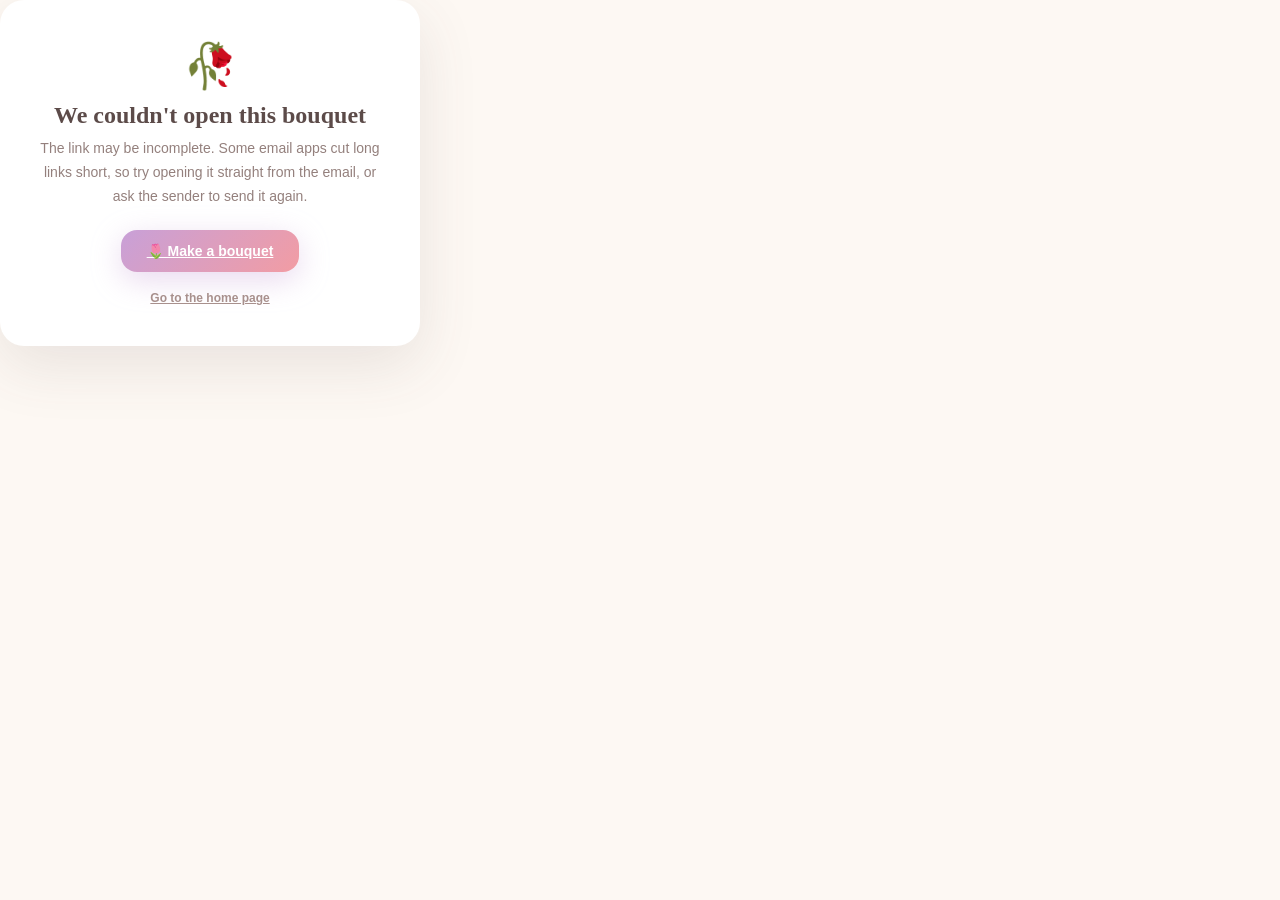
==== bouquet.html @ 2d7e66b1 "Add files via upload" ====
<!DOCTYPE html>
<html lang="en">
<head>
<meta charset="UTF-8">
<meta name="viewport" content="width=device-width, initial-scale=1.0, viewport-fit=cover">
<title>A bouquet for you - Bloom Across Miles</title>
<meta name="description" content="Someone far away sent you a bouquet and a love letter. Open it here.">
<meta name="robots" content="noindex">
<meta name="theme-color" content="#fdf8f3">
<link rel="icon" href="assets/favicon.svg" type="image/svg+xml">
<link rel="apple-touch-icon" href="assets/apple-touch-icon.png">
<meta property="og:type" content="website">
<meta property="og:site_name" content="Bloom Across Miles">
<meta property="og:title" content="A bouquet for you - Bloom Across Miles">
<meta property="og:description" content="Someone far away sent you a bouquet and a love letter. Open it here.">
<meta property="og:image" content="assets/og-image.png">
<meta name="twitter:card" content="summary_large_image">
<link rel="stylesheet" href="core/fonts.css">
<link rel="stylesheet" href="core/base.css">
<link rel="stylesheet" href="core/screens.css">
<link rel="stylesheet" href="features/send/send.css">
<link rel="stylesheet" href="features/recipient/recipient.css">
</head>
<body>
<noscript><p style="padding:40px;text-align:center;">Please turn on JavaScript to open your bouquet.</p></noscript>

<div id="screen-recipient" data-screen="recipient" data-display="block">
  <div id="recipient-bg"></div>
  <canvas id="confetti-canvas"></canvas>

  <!-- Envelope animation -->
  <div id="envelope-wrap">
    <div style="text-align:center;margin-bottom:28px;position:relative;z-index:20;">
      <p style="font-size:12px;letter-spacing:.1em;text-transform:uppercase;font-weight:600;color:#d97b84;margin-bottom:6px;">💌 You received something special</p>
      <h2 class="font-serif" style="font-size:28px;font-weight:600;color:#5c4b49;" id="recipientHeading">A bouquet is waiting for you</h2>
    </div>

    <!-- The envelope -->
    <div class="env-container env-bounce" id="envContainer" onclick="openEnvelope()" title="Tap to open" role="button" aria-label="Open the envelope">
      <!-- Envelope body -->
      <div class="env-body"></div>
      <!-- Back flap (always visible behind letter) -->
      <div class="env-back-flap"></div>
      <!-- Red heart on the back flap -->
      <div style="position:absolute;top:28px;left:50%;transform:translateX(-50%);z-index:5;pointer-events:none;">
        <svg viewBox="0 0 56 52" width="56" height="52">
          <path d="M28 46 C28 46 4 30 4 16 C4 9 9 4 16 4 C20 4 24 6 28 11 C32 6 36 4 40 4 C47 4 52 9 52 16 C52 30 28 46 28 46 Z" fill="#c0392b" stroke="#922b21" stroke-width="2"/>
          <!-- shine lines matching reference image style -->
          <path d="M16 13 Q20 10 24 13" fill="none" stroke="#e74c3c" stroke-width="1.8" stroke-linecap="round" opacity=".7"/>
          <path d="M14 18 Q19 14 25 18" fill="none" stroke="#e74c3c" stroke-width="1.6" stroke-linecap="round" opacity=".55"/>
          <path d="M13 23 Q18 18 24 23" fill="none" stroke="#e74c3c" stroke-width="1.4" stroke-linecap="round" opacity=".4"/>
          <path d="M13 28 Q18 22 24 27" fill="none" stroke="#e74c3c" stroke-width="1.2" stroke-linecap="round" opacity=".3"/>
        </svg>
      </div>
      <!-- Left & right inner triangles -->
      <div class="env-left"></div>
      <div class="env-right"></div>
      <!-- Bottom inner triangle -->
      <div class="env-bottom"></div>
      <!-- Letter (starts inside, rises up) -->
      <div class="letter-card" id="letterCard">
        <div class="letter-paper">
          <!-- Wax seal heart -->
          <div class="letter-wax">
            <svg viewBox="0 0 40 40" width="40" height="40">
              <circle cx="20" cy="20" r="19" fill="#c0392b" stroke="#922b21" stroke-width="1.5"/>
              <path d="M20 30 C20 30 9 22 9 15 C9 11 12 8 16 8 C18 8 20 10 20 12 C20 10 22 8 24 8 C28 8 31 11 31 15 C31 22 20 30 20 30 Z" fill="#e8f8f5"/>
              <path d="M14 13 Q16 11 18 13" fill="none" stroke="#922b21" stroke-width="1.2" stroke-linecap="round" opacity=".6"/>
              <path d="M13 16 Q17 13 21 16" fill="none" stroke="#922b21" stroke-width="1.2" stroke-linecap="round" opacity=".5"/>
              <path d="M12 19 Q16 15 20 18" fill="none" stroke="#922b21" stroke-width="1" stroke-linecap="round" opacity=".4"/>
            </svg>
          </div>
          <div style="height:80px;"></div><!-- space for lines via ::before -->
        </div>
      </div>
      <!-- Front flap (opens) -->
      <div class="env-front-flap" id="envFlap"></div>
      <!-- Heart seal on the closed flap -->
      <div class="env-seal" id="envSeal">
        <svg viewBox="0 0 56 52" width="56" height="52">
            <path d="M28 46 C28 46 4 30 4 16 C4 9 9 4 16 4 C20 4 24 6 28 11 C32 6 36 4 40 4 C47 4 52 9 52 16 C52 30 28 46 28 46 Z" fill="#c0392b" stroke="#922b21" stroke-width="2"/>
            <path d="M16 13 Q20 10 24 13" fill="none" stroke="#e74c3c" stroke-width="1.8" stroke-linecap="round" opacity=".7"/>
            <path d="M14 18 Q19 14 25 18" fill="none" stroke="#e74c3c" stroke-width="1.6" stroke-linecap="round" opacity=".55"/>
            <path d="M13 23 Q18 18 24 23" fill="none" stroke="#e74c3c" stroke-width="1.4" stroke-linecap="round" opacity=".4"/>
            <path d="M13 28 Q18 22 24 27" fill="none" stroke="#e74c3c" stroke-width="1.2" stroke-linecap="round" opacity=".3"/>
          </svg>
      </div>
    </div>

    <p id="clickHint" style="margin-top:20px;font-size:13px;color:#b89898;font-style:italic;position:relative;z-index:20;animation:envBounce 2s ease-in-out infinite;">Tap the envelope to open ✨</p>
  </div>

  <!-- Love Letter Modal - appears after envelope opens -->
  <div id="letter-modal">
    <div class="letter-modal-card">
      <!-- Decorative stamp -->
      <div style="position:absolute;top:20px;right:20px;width:60px;height:76px;border-radius:8px;border:2px dashed #e5c5c7;background:#fff9f9;display:flex;flex-direction:column;align-items:center;justify-content:center;padding:6px;text-align:center;transform:rotate(3deg);">
        <span style="font-size:22px;">💌</span>
        <span style="font-size:8px;font-weight:700;color:#94807d;letter-spacing:.05em;margin-top:2px;">AIR MAIL</span>
      </div>

      <!-- Distance badge -->
      <div id="modal-dist-badge" style="display:inline-flex;align-items:center;gap:6px;padding:5px 14px;border-radius:99px;background:#fff0f1;border:1px solid #fad6d9;color:#d46a74;font-size:11px;font-weight:600;margin-bottom:20px;">
        ✈️ <span id="modal-dist"></span>
      </div>

      <!-- Greeting -->
      <div class="font-hand" style="font-size:28px;color:#5c4b49;margin-bottom:6px;">
        Dearest <span id="modal-to" style="color:#d4747d;"></span>,
      </div>

      <!-- Message on lined paper -->
      <div class="modal-lines" style="margin-bottom:20px;">
        <p id="modal-msg" class="font-hand" style="font-size:22px;line-height:2;color:#5c4b49;padding:0 4px;"></p>
      </div>

      <!-- Sign-off -->
      <div style="border-top:1px solid #f5ebe9;padding-top:16px;display:flex;align-items:center;justify-content:space-between;flex-wrap:wrap;gap:12px;">
        <div>
          <div style="font-size:11px;color:#94807d;">With all my love,</div>
          <div class="font-hand" id="modal-from" style="font-size:26px;font-weight:700;color:#d4747d;"></div>
        </div>
        <div style="text-align:right;">
          <div style="font-size:11px;color:#94807d;margin-bottom:2px;">Sent with a bouquet</div>
          <div style="font-size:11px;color:#c0a8a8;">crafted just for you 🌸</div>
        </div>
      </div>

      <!-- CTA to view bouquet -->
      <div style="margin-top:24px;text-align:center;">
        <p style="font-size:12px;color:#94807d;margin-bottom:14px;">They built you a whole bouquet. Open it to see every flower they chose!</p>
        <button class="btn-bouquet" id="openBouquetBtn" onclick="openBouquet()">
          🌷 Open My Bouquet
        </button>
      </div>

      <button onclick="closeModal()" aria-label="Close" style="position:absolute;top:14px;left:14px;background:none;border:none;cursor:pointer;font-size:18px;color:#c0a8a8;font-family:inherit;">✕</button>
    </div>
  </div>
</div>

<div id="screen-bouquet" data-screen="bouquet" data-display="flex" style="display:none;min-height:100vh;flex-direction:column;align-items:center;justify-content:flex-start;padding:30px 20px;background:linear-gradient(160deg,#fff0f4 0%,#f4f0ff 60%,#f0fff4 100%);">
  <canvas id="confetti-canvas2" style="position:fixed;inset:0;pointer-events:none;z-index:10;"></canvas>

  <div style="text-align:center;margin-bottom:24px;position:relative;z-index:20;">
    <div style="font-size:40px;margin-bottom:8px;">🌷</div>
    <h2 class="font-serif" style="font-size:26px;font-weight:600;color:#5c4b49;margin-bottom:4px;" id="bouquetRevealTitle">Your bouquet is here!</h2>
    <p style="font-size:13px;color:#94807d;" id="bouquetRevealSub">Hand-picked with love, just for you</p>
  </div>

  <!-- Swaying bouquet -->
  <div style="position:relative;z-index:20;width:100%;max-width:440px;aspect-ratio:5/6;max-height:60vh;animation:gentleSway 5s ease-in-out infinite;transform-origin:bottom center;">
    <svg id="revealSvg" viewBox="0 0 600 700" style="width:100%;height:100%;overflow:visible;filter:drop-shadow(0 4px 24px rgba(92,75,73,.13));">
    </svg>
  </div>

  <!-- Floriography tags -->
  <div style="position:relative;z-index:20;margin-top:20px;width:100%;max-width:440px;background:rgba(255,255,255,.85);backdrop-filter:blur(8px);border-radius:16px;padding:16px;border:1px solid #f2e5e2;">
    <p style="font-size:10px;font-weight:700;text-transform:uppercase;letter-spacing:.06em;color:#8c7774;margin-bottom:10px;">✦ Flowers chosen for you &amp; their meanings</p>
    <div id="revealFloriography" style="display:flex;flex-wrap:wrap;gap:6px;"></div>
  </div>

  <!-- Send one back -->
  <div style="position:relative;z-index:20;margin-top:16px;text-align:center;">
    <a href="create.html" class="btn-bouquet" style="font-size:13px;padding:12px 24px;">
      🌸 Create your own bouquet to send back
    </a>
    <p style="font-size:11px;color:#b59e9b;margin-top:14px;">Made with <a href="index.html" style="color:#d4747d;font-weight:600;text-decoration:none;">Bloom Across Miles</a> · <a href="privacy.html" style="color:#a8908d;text-decoration:none;">Privacy</a></p>
  </div>
</div>

<!-- Shown when the link is empty or damaged -->
<div id="screen-missing" data-screen="missing" data-display="flex">
  <div class="send-card" style="max-width:420px;">
    <div style="font-size:44px;margin-bottom:10px;">🥀</div>
    <h1 class="font-serif" style="font-size:24px;font-weight:600;color:#5c4b49;margin-bottom:8px;">We couldn't open this bouquet</h1>
    <p style="font-size:14px;color:#94807d;line-height:1.7;margin-bottom:22px;">The link may be incomplete. Some email apps cut long links short, so try opening it straight from the email, or ask the sender to send it again.</p>
    <a href="create.html" class="btn-bouquet" style="font-size:14px;padding:13px 26px;">🌷 Make a bouquet</a>
    <p style="margin-top:16px;"><a href="index.html" style="font-size:12px;color:#a8908d;font-weight:600;">Go to the home page</a></p>
  </div>
</div>

<div id="toast" role="status" aria-live="polite"><span style="color:#f29ca3;">✓</span><span id="toastMsg">Done!</span></div>

<script defer src="core/state.js"></script>
<script defer src="core/utils.js"></script>
<script defer src="core/screens.js"></script>
<script defer src="bouquet/flowers.js"></script>
<script defer src="bouquet/render.js"></script>
<script defer src="bouquet/link.js"></script>
<script defer src="features/recipient/recipient.js"></script>
<script defer src="features/recipient/confetti.js"></script>
</body>
</html>
---- core/base.css ----
/* Base: reset, typography helpers, shared buttons, inputs, toast */
*,*::before,*::after{box-sizing:border-box;margin:0;padding:0;}
body{font-family:'Plus Jakarta Sans',sans-serif;background:#fdf8f3;color:#5c4b49;overflow-x:hidden;user-select:none;-webkit-user-select:none;}
.font-serif{font-family:'Playfair Display',serif;}
.font-hand{font-family:'Caveat',cursive;}
::-webkit-scrollbar{width:5px;}::-webkit-scrollbar-track{background:#fdf6f4;}::-webkit-scrollbar-thumb{background:#e5c9c6;border-radius:9999px;}
input[type=checkbox]{accent-color:#e58c94;}input[type=range]{accent-color:#e58c94;}

/* ── Button styles ── */
.btn-primary{background:linear-gradient(135deg,#f29ca3,#e68594);color:white;border:none;border-radius:12px;font-family:'Plus Jakarta Sans',sans-serif;font-size:14px;font-weight:600;padding:12px 24px;cursor:pointer;transition:opacity .15s,transform .15s;box-shadow:0 4px 20px rgba(242,156,163,.4);}
.btn-primary:hover{opacity:.9;transform:translateY(-1px);}
.btn-secondary{background:white;color:#5c4b49;border:1.5px solid #f2e5e2;border-radius:12px;font-family:'Plus Jakarta Sans',sans-serif;font-size:13px;font-weight:500;padding:10px 20px;cursor:pointer;transition:border-color .15s;}
.btn-secondary:hover{border-color:#f29ca3;}
.btn-bouquet{background:linear-gradient(135deg,#c8a0d8,#f29ca3);color:white;border:none;border-radius:16px;font-family:'Plus Jakarta Sans',sans-serif;font-size:15px;font-weight:700;padding:16px 32px;cursor:pointer;box-shadow:0 8px 30px rgba(200,160,216,.4);transition:transform .2s,box-shadow .2s;display:inline-flex;align-items:center;gap:10px;}
.btn-bouquet:hover{transform:translateY(-2px);box-shadow:0 12px 40px rgba(200,160,216,.5);}

/* ── Input styles ── */
.inp{width:100%;padding:10px 14px;border:1.5px solid #f2e5e2;border-radius:10px;font-family:'Plus Jakarta Sans',sans-serif;font-size:13px;background:white;color:#5c4b49;outline:none;transition:border-color .15s;}
.inp:focus{border-color:#f29ca3;}
.inp::placeholder{color:#c0a8a8;}

/* ── TOAST ── */
#toast{position:fixed;bottom:24px;right:24px;z-index:100;background:#5c4b49;color:white;padding:12px 18px;border-radius:16px;font-size:13px;font-weight:500;display:flex;align-items:center;gap:10px;box-shadow:0 8px 32px rgba(0,0,0,.18);transform:translateY(80px);opacity:0;transition:transform .3s,opacity .3s;pointer-events:none;}
#toast.show{transform:translateY(0);opacity:1;}
---- core/screens.css ----
/* Screen containers: only one is visible at a time (see js/navigation.js) */
/* ── SCREENS ── */
#screen-landing{display:flex;flex-direction:column;min-height:100vh;background:linear-gradient(160deg,#fff8f9 0%,#fdf4ff 50%,#f4fff8 100%);position:relative;overflow:hidden;}
#screen-builder{display:none;flex-direction:column;min-height:100vh;}
#screen-send{display:none;min-height:100vh;align-items:center;justify-content:center;background:#fdf8f3;}
#screen-recipient{display:none;min-height:100vh;background:#fff0f4;}
#screen-bouquet{display:none;}

@keyframes gentleSway{0%,100%{transform:rotate(-1.4deg);}50%{transform:rotate(1.4deg);}}
---- features/send/send.css ----
/* Send screen */
/* ── SEND SCREEN ── */
.send-card{background:white;border-radius:24px;padding:40px;max-width:480px;width:90%;box-shadow:0 20px 60px rgba(92,75,73,.12);text-align:center;}
---- features/recipient/recipient.css ----
/* Recipient experience: envelope, rising letter, love letter modal, confetti */
/* ── RECIPIENT SCREEN ── */
#recipient-bg{position:fixed;inset:0;background:linear-gradient(135deg,#fff0f4 0%,#f4f0ff 50%,#f0fff4 100%);z-index:0;}

/* ── CONFETTI ── */
#confetti-canvas{position:fixed;inset:0;pointer-events:none;z-index:10;}

/* ── ENVELOPE ── */
#envelope-wrap{position:relative;z-index:20;display:flex;flex-direction:column;align-items:center;justify-content:center;min-height:100vh;padding:20px;}
.env-container{position:relative;width:320px;height:240px;cursor:pointer;perspective:900px;}
/* envelope body */
.env-body{position:absolute;inset:0;background:#f9b8c4;border-radius:4px 4px 16px 16px;box-shadow:0 12px 40px rgba(249,156,163,.35);}
/* back flap - the triangle pointing up, behind letter */
.env-back-flap{position:absolute;top:0;left:0;right:0;height:0;border-left:160px solid transparent;border-right:160px solid transparent;border-top:140px solid #f4a0b0;z-index:1;}
/* left and right inner triangles */
.env-left{position:absolute;bottom:0;left:0;width:0;height:0;border-bottom:120px solid #f4a0b0;border-right:160px solid transparent;z-index:2;}
.env-right{position:absolute;bottom:0;right:0;width:0;height:0;border-bottom:120px solid #f0a8b8;border-left:160px solid transparent;z-index:2;}
/* bottom triangle */
.env-bottom{position:absolute;bottom:0;left:0;right:0;height:0;border-left:160px solid transparent;border-right:160px solid transparent;border-bottom:110px solid #f9b8c4;z-index:3;}

/* front flap - opens upward via CSS transform */
.env-front-flap{
  position:absolute;top:0;left:0;right:0;height:0;
  border-left:160px solid transparent;border-right:160px solid transparent;border-top:140px solid #f9b8c4;
  z-index:8;
  transform-origin:top center;
  transform:rotateX(0deg);
  transition:transform 1.2s cubic-bezier(.4,0,.2,1);
}
.env-front-flap.open{transform:rotateX(-180deg);}

/* letter card - slides up from envelope */
.letter-card{
  position:absolute;left:50%;bottom:20px;
  transform:translateX(-50%) translateY(0px);
  width:220px;z-index:6;
  transition:transform 1.4s cubic-bezier(.22,1,.36,1) .6s, opacity .6s ease .6s;
  opacity:0;
}
.letter-card.risen{transform:translateX(-50%) translateY(-200px);opacity:1;}
.letter-paper{
  background:#fffdf9;border-radius:8px;padding:20px 18px 24px;
  box-shadow:0 8px 32px rgba(92,75,73,.18);
  border:1px solid #f2e5e2;position:relative;
}
/* lined paper lines */
.letter-paper::before{
  content:'';position:absolute;inset:52px 18px 18px;
  background:repeating-linear-gradient(to bottom,transparent,transparent 22px,#f0e8e6 22px,#f0e8e6 23px);
  pointer-events:none;
}
.letter-wax{width:40px;height:40px;margin:0 auto 12px;position:relative;z-index:1;}

/* ── LOVE LETTER MODAL ── */
#letter-modal{
  display:none;position:fixed;inset:0;z-index:50;
  align-items:center;justify-content:center;
  background:rgba(255,240,244,.92);backdrop-filter:blur(12px);
  padding:20px;
}
#letter-modal.open{display:flex;}
.letter-modal-card{
  background:#fffdf9;border-radius:24px;max-width:520px;width:100%;
  box-shadow:0 24px 80px rgba(92,75,73,.18);border:2px solid #f2e5e2;
  padding:40px 36px 36px;position:relative;max-height:90vh;overflow-y:auto;
  animation:riseUp .6s cubic-bezier(.22,1,.36,1) both;
}
@keyframes riseUp{from{opacity:0;transform:translateY(40px);}to{opacity:1;transform:translateY(0);}}
/* lined paper inside modal */
.modal-lines{
  background:repeating-linear-gradient(to bottom,transparent,transparent 30px,#f0e8e6 30px,#f0e8e6 31px);
  padding:12px 0 4px;min-height:140px;
}

/* ── Confetti pieces ── */
@keyframes confettiFall{
  0%{transform:translateY(-20px) rotate(0deg) scale(1);opacity:1;}
  80%{opacity:1;}
  100%{transform:translateY(110vh) rotate(720deg) scale(.8);opacity:0;}
}
@keyframes confettiWiggle{
  0%,100%{margin-left:0px;}
  25%{margin-left:18px;}
  75%{margin-left:-18px;}
}
.confetti-piece{
  position:fixed;top:-20px;pointer-events:none;z-index:11;
  animation:confettiFall linear infinite, confettiWiggle ease-in-out infinite;
}
@keyframes ribbonWiggle{
  0%,100%{transform:translateY(0) scaleX(1);}
  50%{transform:translateY(40px) scaleX(-1);}
}
.ribbon-piece{position:fixed;top:-30px;pointer-events:none;z-index:11;animation:confettiFall linear infinite;}

/* ── Envelope open animation sequence ── */
@keyframes envBounce{0%,100%{transform:translateY(0);}50%{transform:translateY(-8px);}}
.env-bounce{animation:envBounce 2s ease-in-out infinite;}
.env-bounce.stop{animation:none;}
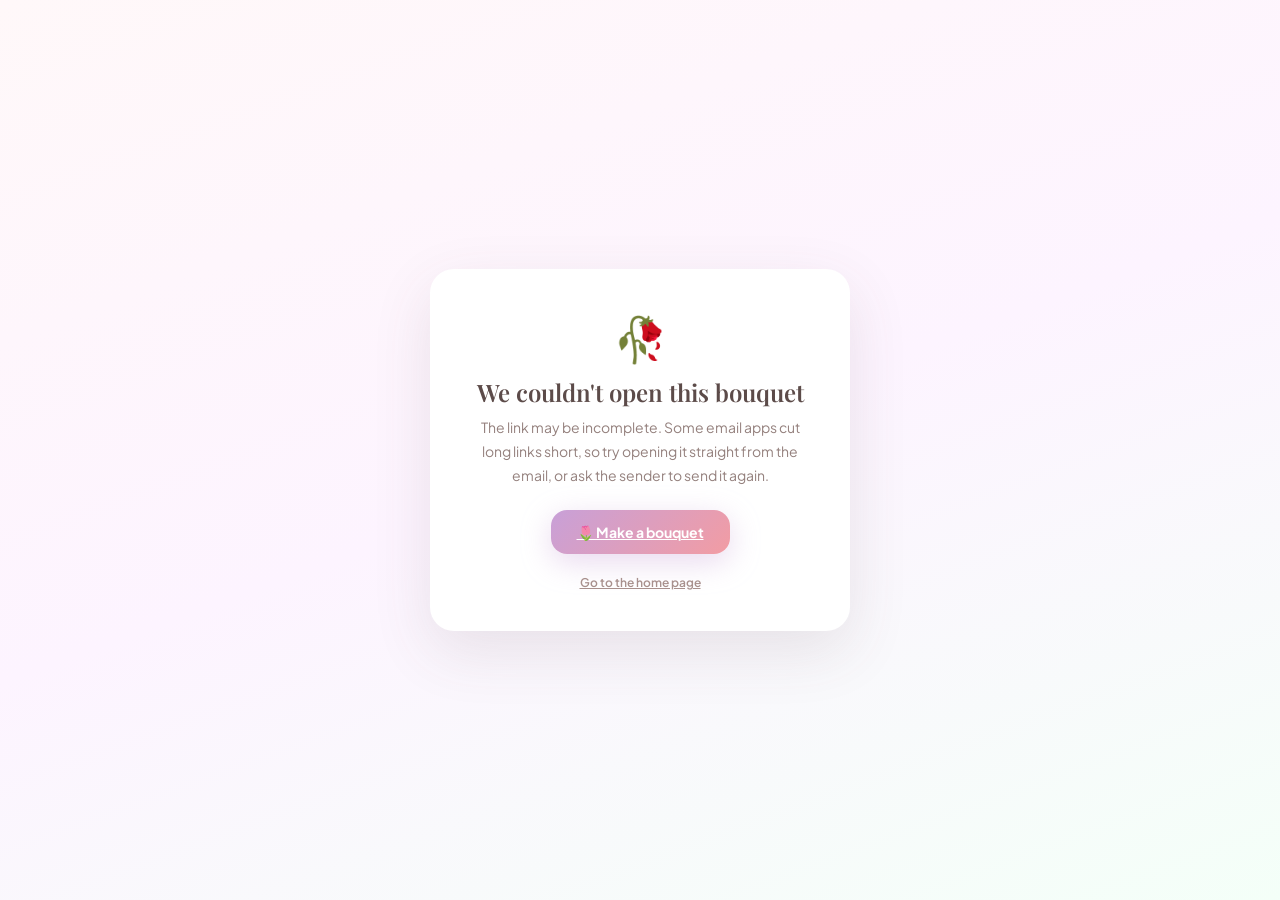
==== commit 880aa384: "Add files via upload" ====
--- a/bouquet.html
+++ b/bouquet.html
@@ -41,17 +41,6 @@
       <div class="env-body"></div>
       <!-- Back flap (always visible behind letter) -->
       <div class="env-back-flap"></div>
-      <!-- Red heart on the back flap -->
-      <div style="position:absolute;top:28px;left:50%;transform:translateX(-50%);z-index:5;pointer-events:none;">
-        <svg viewBox="0 0 56 52" width="56" height="52">
-          <path d="M28 46 C28 46 4 30 4 16 C4 9 9 4 16 4 C20 4 24 6 28 11 C32 6 36 4 40 4 C47 4 52 9 52 16 C52 30 28 46 28 46 Z" fill="#c0392b" stroke="#922b21" stroke-width="2"/>
-          <!-- shine lines matching reference image style -->
-          <path d="M16 13 Q20 10 24 13" fill="none" stroke="#e74c3c" stroke-width="1.8" stroke-linecap="round" opacity=".7"/>
-          <path d="M14 18 Q19 14 25 18" fill="none" stroke="#e74c3c" stroke-width="1.6" stroke-linecap="round" opacity=".55"/>
-          <path d="M13 23 Q18 18 24 23" fill="none" stroke="#e74c3c" stroke-width="1.4" stroke-linecap="round" opacity=".4"/>
-          <path d="M13 28 Q18 22 24 27" fill="none" stroke="#e74c3c" stroke-width="1.2" stroke-linecap="round" opacity=".3"/>
-        </svg>
-      </div>
       <!-- Left & right inner triangles -->
       <div class="env-left"></div>
       <div class="env-right"></div>
--- a/core/fonts.css
+++ b/core/fonts.css
@@ -0,0 +1,9 @@
+/* Fonts are served from this site (assets/fonts), so pages make no requests to other companies. License: assets/fonts/LICENSE.txt */
+@font-face{font-family:'Plus Jakarta Sans';font-style:normal;font-weight:400;font-display:swap;src:url(../assets/fonts/plus-jakarta-sans-latin-400-normal.woff2) format('woff2');}
+@font-face{font-family:'Plus Jakarta Sans';font-style:normal;font-weight:500;font-display:swap;src:url(../assets/fonts/plus-jakarta-sans-latin-500-normal.woff2) format('woff2');}
+@font-face{font-family:'Plus Jakarta Sans';font-style:normal;font-weight:600;font-display:swap;src:url(../assets/fonts/plus-jakarta-sans-latin-600-normal.woff2) format('woff2');}
+@font-face{font-family:'Plus Jakarta Sans';font-style:normal;font-weight:700;font-display:swap;src:url(../assets/fonts/plus-jakarta-sans-latin-700-normal.woff2) format('woff2');}
+@font-face{font-family:'Playfair Display';font-style:normal;font-weight:600;font-display:swap;src:url(../assets/fonts/playfair-display-latin-600-normal.woff2) format('woff2');}
+@font-face{font-family:'Playfair Display';font-style:italic;font-weight:500;font-display:swap;src:url(../assets/fonts/playfair-display-latin-500-italic.woff2) format('woff2');}
+@font-face{font-family:'Caveat';font-style:normal;font-weight:500;font-display:swap;src:url(../assets/fonts/caveat-latin-500-normal.woff2) format('woff2');}
+@font-face{font-family:'Caveat';font-style:normal;font-weight:700;font-display:swap;src:url(../assets/fonts/caveat-latin-700-normal.woff2) format('woff2');}
--- a/core/base.css
+++ b/core/base.css
@@ -1,6 +1,7 @@
 /* Base: reset, typography helpers, shared buttons, inputs, toast */
 *,*::before,*::after{box-sizing:border-box;margin:0;padding:0;}
-body{font-family:'Plus Jakarta Sans',sans-serif;background:#fdf8f3;color:#5c4b49;overflow-x:hidden;user-select:none;-webkit-user-select:none;}
+body{font-family:'Plus Jakarta Sans',sans-serif;background:#fdf8f3;color:#5c4b49;overflow-x:hidden;}
+a{color:inherit;}
 .font-serif{font-family:'Playfair Display',serif;}
 .font-hand{font-family:'Caveat',cursive;}
 ::-webkit-scrollbar{width:5px;}::-webkit-scrollbar-track{background:#fdf6f4;}::-webkit-scrollbar-thumb{background:#e5c9c6;border-radius:9999px;}
@@ -22,3 +23,4 @@
 /* ── TOAST ── */
 #toast{position:fixed;bottom:24px;right:24px;z-index:100;background:#5c4b49;color:white;padding:12px 18px;border-radius:16px;font-size:13px;font-weight:500;display:flex;align-items:center;gap:10px;box-shadow:0 8px 32px rgba(0,0,0,.18);transform:translateY(80px);opacity:0;transition:transform .3s,opacity .3s;pointer-events:none;}
 #toast.show{transform:translateY(0);opacity:1;}
+@media(max-width:640px){#toast{left:16px;right:16px;bottom:16px;justify-content:center;}}
--- a/core/screens.css
+++ b/core/screens.css
@@ -1,9 +1,9 @@
-/* Screen containers: only one is visible at a time (see js/navigation.js) */
-/* ── SCREENS ── */
-#screen-landing{display:flex;flex-direction:column;min-height:100vh;background:linear-gradient(160deg,#fff8f9 0%,#fdf4ff 50%,#f4fff8 100%);position:relative;overflow:hidden;}
-#screen-builder{display:none;flex-direction:column;min-height:100vh;}
-#screen-send{display:none;min-height:100vh;align-items:center;justify-content:center;background:#fdf8f3;}
-#screen-recipient{display:none;min-height:100vh;background:#fff0f4;}
-#screen-bouquet{display:none;}
+/* Pages with more than one screen (create.html, bouquet.html) mark each with data-screen.
+   All start hidden; core/screens.js shows one at a time. */
+[data-screen]{display:none;}
+#screen-builder{flex-direction:column;min-height:100vh;}
+#screen-send{min-height:100vh;align-items:center;justify-content:center;background:#fdf8f3;padding:24px 0;}
+#screen-recipient{min-height:100vh;background:#fff0f4;}
+#screen-missing{min-height:100vh;align-items:center;justify-content:center;background:linear-gradient(160deg,#fff8f9 0%,#fdf4ff 50%,#f4fff8 100%);padding:24px;}
 
 @keyframes gentleSway{0%,100%{transform:rotate(-1.4deg);}50%{transform:rotate(1.4deg);}}
--- a/features/send/send.css
+++ b/features/send/send.css
@@ -1,3 +1,19 @@
 /* Send screen */
 /* ── SEND SCREEN ── */
 .send-card{background:white;border-radius:24px;padding:40px;max-width:480px;width:90%;box-shadow:0 20px 60px rgba(92,75,73,.12);text-align:center;}
+
+/* Optional pink-card section on the confirm screen */
+.pretty-card{width:100%;text-align:left;border:1.5px dashed #f0cfd3;border-radius:14px;padding:12px 14px;margin-bottom:14px;background:#fffdfd;}
+.pretty-card summary{cursor:pointer;font-size:13px;font-weight:600;color:#d4747d;}
+.pretty-card[open] summary{margin-bottom:12px;}
+.pretty-card ol{padding-left:18px;display:flex;flex-direction:column;gap:6px;margin:12px 0;}
+.pretty-card li{font-size:13px;color:#5c4b49;line-height:1.55;}
+#cardPreview{zoom:.7;pointer-events:none;}
+#screen-send kbd{display:inline-block;min-width:22px;padding:1px 7px;border:1px solid #e2cfcb;border-bottom-width:2px;border-radius:6px;background:#fff;font-family:inherit;font-size:12px;font-weight:700;color:#5c4b49;text-align:center;}
+@media(max-width:640px){.send-card{padding:28px 20px!important;width:calc(100% - 24px)!important;}#cardPreview{zoom:.6;}}
+.paste-steps{width:100%;background:linear-gradient(135deg,#fff9f9,#fff4ff);border:2px solid #fad6d9;border-radius:16px;padding:14px 18px;margin-bottom:14px;text-align:left;}
+.paste-steps-title{font-size:11px;font-weight:700;text-transform:uppercase;letter-spacing:.06em;color:#d4747d;margin-bottom:8px;}
+.paste-steps ol{padding-left:18px;display:flex;flex-direction:column;gap:6px;}
+.paste-steps li{font-size:13px;color:#5c4b49;line-height:1.55;}
+.paste-steps-note{font-size:11px;color:#a8908d;margin-top:8px;}
+.pretty-card #cardPreview{margin-bottom:10px;}
--- a/features/recipient/recipient.css
+++ b/features/recipient/recipient.css
@@ -7,7 +7,9 @@
 
 /* ── ENVELOPE ── */
 #envelope-wrap{position:relative;z-index:20;display:flex;flex-direction:column;align-items:center;justify-content:center;min-height:100vh;padding:20px;}
-.env-container{position:relative;width:320px;height:240px;cursor:pointer;perspective:900px;}
+.env-container{position:relative;width:320px;height:240px;cursor:pointer;perspective:900px;margin-top:0;transition:margin-top .9s cubic-bezier(.22,1,.36,1);}
+/* Opening: the flap swings up about 140px and the letter rises above the envelope, so move it down to keep the heading clear */
+#envelope-wrap.opened .env-container{margin-top:170px;}
 /* envelope body */
 .env-body{position:absolute;inset:0;background:#f9b8c4;border-radius:4px 4px 16px 16px;box-shadow:0 12px 40px rgba(249,156,163,.35);}
 /* back flap - the triangle pointing up, behind letter */
@@ -21,13 +23,18 @@
 /* front flap - opens upward via CSS transform */
 .env-front-flap{
   position:absolute;top:0;left:0;right:0;height:0;
-  border-left:160px solid transparent;border-right:160px solid transparent;border-top:140px solid #f9b8c4;
+  border-left:160px solid transparent;border-right:160px solid transparent;border-top:140px solid #f6aab9;
+  filter:drop-shadow(0 3px 3px rgba(201,115,128,.28));
   z-index:8;
   transform-origin:top center;
   transform:rotateX(0deg);
-  transition:transform 1.2s cubic-bezier(.4,0,.2,1);
+  transition:transform 1.2s cubic-bezier(.4,0,.2,1),z-index 0s linear .55s;
 }
-.env-front-flap.open{transform:rotateX(-180deg);}
+/* Once it swings past upright, the flap goes behind the rising letter */
+.env-front-flap.open{transform:rotateX(-180deg);z-index:4;}
+/* Heart seal sits on the tip of the closed flap and fades as it opens */
+.env-seal{position:absolute;top:104px;left:50%;transform:translateX(-50%);z-index:9;pointer-events:none;transition:opacity .35s ease,transform .35s ease;filter:drop-shadow(0 3px 5px rgba(146,43,33,.3));}
+#envelope-wrap.opened .env-seal{opacity:0;transform:translateX(-50%) scale(.6);}
 
 /* letter card - slides up from envelope */
 .letter-card{
